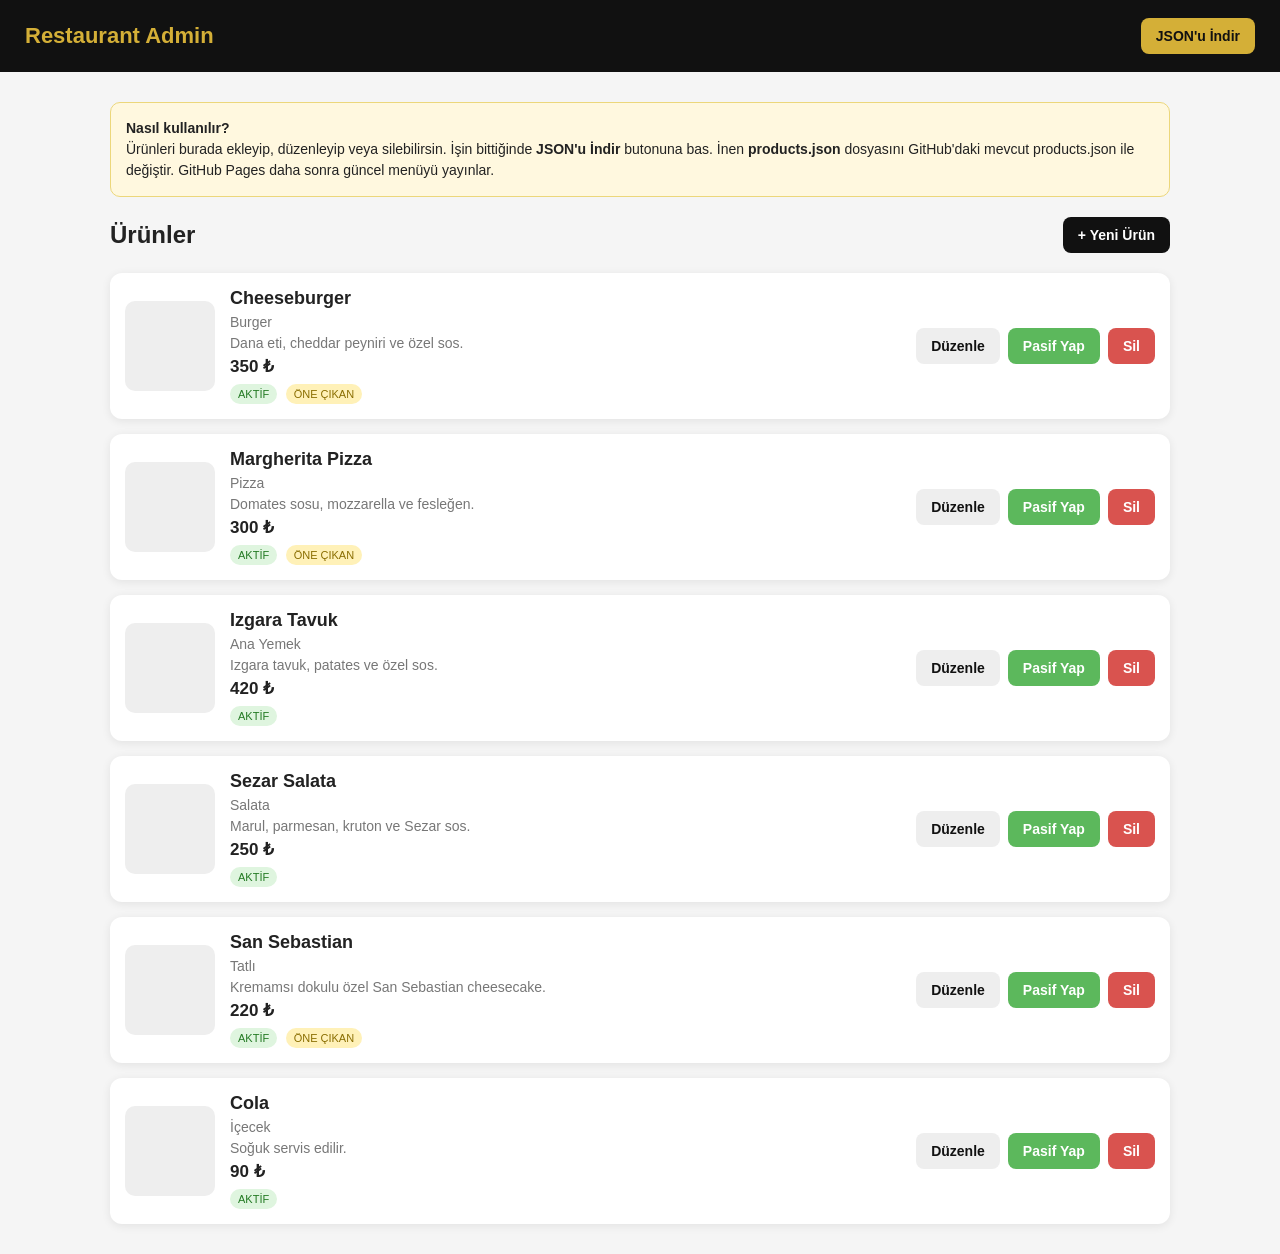
==== admin.html @ 5a1177f4 "Create admin.html" ====
<!DOCTYPE html>
<html lang="tr">
<head>
    <meta charset="UTF-8">
    <meta name="viewport" content="width=device-width, initial-scale=1.0">
    <title>Restaurant Admin</title>

    <style>
        * {
            box-sizing: border-box;
        }

        body {
            margin: 0;
            font-family: Arial, Helvetica, sans-serif;
            background: #f5f5f5;
            color: #222;
        }

        header {
            background: #111;
            color: #d4af37;
            padding: 18px 25px;
            display: flex;
            justify-content: space-between;
            align-items: center;
        }

        header h1 {
            margin: 0;
            font-size: 22px;
        }

        .container {
            max-width: 1100px;
            margin: 30px auto;
            padding: 0 20px;
        }

        .top-bar {
            display: flex;
            justify-content: space-between;
            align-items: center;
            gap: 15px;
            margin-bottom: 20px;
            flex-wrap: wrap;
        }

        .top-bar h2 {
            margin: 0;
        }

        button {
            border: none;
            border-radius: 8px;
            padding: 10px 15px;
            cursor: pointer;
            font-size: 14px;
            font-weight: bold;
        }

        .btn-add {
            background: #111;
            color: #fff;
        }

        .btn-download {
            background: #d4af37;
            color: #111;
        }

        .btn-edit {
            background: #eee;
            color: #111;
        }

        .btn-delete {
            background: #d9534f;
            color: #fff;
        }

        .btn-toggle {
            background: #5cb85c;
            color: #fff;
        }

        .product-list {
            display: grid;
            gap: 15px;
        }

        .product-card {
            background: #fff;
            border-radius: 12px;
            padding: 15px;
            display: grid;
            grid-template-columns: 90px 1fr auto;
            gap: 15px;
            align-items: center;
            box-shadow: 0 2px 10px rgba(0,0,0,.08);
        }

        .product-card img {
            width: 90px;
            height: 90px;
            border-radius: 10px;
            object-fit: cover;
            background: #eee;
        }

        .product-name {
            font-size: 18px;
            font-weight: bold;
            margin-bottom: 5px;
        }

        .product-meta {
            color: #777;
            font-size: 14px;
            margin-bottom: 5px;
        }

        .product-price {
            font-weight: bold;
            font-size: 17px;
        }

        .badges {
            margin-top: 7px;
        }

        .badge {
            display: inline-block;
            padding: 4px 8px;
            border-radius: 20px;
            font-size: 11px;
            margin-right: 4px;
        }

        .badge-active {
            background: #dff5df;
            color: #237a23;
        }

        .badge-passive {
            background: #eee;
            color: #777;
        }

        .badge-featured {
            background: #fff1b8;
            color: #8a6d00;
        }

        .actions {
            display: flex;
            gap: 8px;
            flex-wrap: wrap;
            justify-content: flex-end;
        }

        .empty {
            background: white;
            padding: 30px;
            border-radius: 12px;
            text-align: center;
            color: #777;
        }

        /* Modal */

        .modal {
            display: none;
            position: fixed;
            z-index: 9999;
            left: 0;
            top: 0;
            width: 100%;
            height: 100%;
            background: rgba(0,0,0,.6);
            padding: 20px;
            overflow-y: auto;
        }

        .modal-content {
            background: #fff;
            max-width: 600px;
            margin: 40px auto;
            padding: 25px;
            border-radius: 15px;
        }

        .modal-content h2 {
            margin-top: 0;
        }

        .form-group {
            margin-bottom: 15px;
        }

        label {
            display: block;
            font-weight: bold;
            margin-bottom: 6px;
        }

        input,
        textarea {
            width: 100%;
            padding: 11px;
            border: 1px solid #ccc;
            border-radius: 8px;
            font-size: 15px;
        }

        textarea {
            min-height: 90px;
            resize: vertical;
        }

        .checkbox-row {
            display: flex;
            gap: 20px;
            flex-wrap: wrap;
        }

        .checkbox-row label {
            display: flex;
            align-items: center;
            gap: 7px;
            font-weight: normal;
        }

        .checkbox-row input {
            width: auto;
        }

        .modal-actions {
            display: flex;
            gap: 10px;
            justify-content: flex-end;
            margin-top: 20px;
        }

        .btn-save {
            background: #111;
            color: #fff;
        }

        .btn-cancel {
            background: #ddd;
            color: #111;
        }

        .info-box {
            background: #fff8df;
            border: 1px solid #ecd77b;
            padding: 15px;
            border-radius: 10px;
            margin-bottom: 20px;
            font-size: 14px;
            line-height: 1.5;
        }

        @media (max-width: 700px) {
            .product-card {
                grid-template-columns: 70px 1fr;
            }

            .product-card img {
                width: 70px;
                height: 70px;
            }

            .actions {
                grid-column: 1 / -1;
                justify-content: flex-start;
            }
        }
    </style>
</head>

<body>

<header>
    <h1>Restaurant Admin</h1>
    <button class="btn-download" onclick="downloadJSON()">
        JSON'u İndir
    </button>
</header>

<div class="container">

    <div class="info-box">
        <strong>Nasıl kullanılır?</strong><br>
        Ürünleri burada ekleyip, düzenleyip veya silebilirsin.
        İşin bittiğinde <strong>JSON'u İndir</strong> butonuna bas.
        İnen <strong>products.json</strong> dosyasını GitHub'daki mevcut
        products.json ile değiştir. GitHub Pages daha sonra güncel menüyü yayınlar.
    </div>

    <div class="top-bar">
        <h2>Ürünler</h2>

        <button class="btn-add" onclick="openAddModal()">
            + Yeni Ürün
        </button>
    </div>

    <div id="productList" class="product-list"></div>

</div>

<!-- MODAL -->

<div id="productModal" class="modal">
    <div class="modal-content">

        <h2 id="modalTitle">Yeni Ürün</h2>

        <input type="hidden" id="productId">

        <div class="form-group">
            <label>Ürün Adı</label>
            <input type="text" id="productName" placeholder="Örn. Cheeseburger">
        </div>

        <div class="form-group">
            <label>Kategori</label>
            <input type="text" id="productCategory" placeholder="Örn. Burger">
        </div>

        <div class="form-group">
            <label>Açıklama</label>
            <textarea id="productDescription"
                      placeholder="Ürün açıklaması"></textarea>
        </div>

        <div class="form-group">
            <label>Fiyat (₺)</label>
            <input type="number" id="productPrice" min="0" step="1">
        </div>

        <div class="form-group">
            <label>Görsel URL</label>
            <input type="url" id="productImage"
                   placeholder="https://...">
        </div>

        <div class="form-group">
            <div class="checkbox-row">

                <label>
                    <input type="checkbox" id="productActive">
                    Aktif
                </label>

                <label>
                    <input type="checkbox" id="productFeatured">
                    Öne Çıkan
                </label>

            </div>
        </div>

        <div class="modal-actions">

            <button class="btn-cancel" onclick="closeModal()">
                İptal
            </button>

            <button class="btn-save" onclick="saveProduct()">
                Kaydet
            </button>

        </div>

    </div>
</div>

<script>

    let products = [];

    // JSON yükle
    async function loadProducts() {

        try {

            const response = await fetch(
                "products.json?t=" + Date.now()
            );

            if (!response.ok) {
                throw new Error("products.json yüklenemedi.");
            }

            products = await response.json();

            renderProducts();

        } catch (error) {

            console.error(error);

            document.getElementById("productList").innerHTML = `
                <div class="empty">
                    products.json yüklenemedi.
                </div>
            `;

        }

    }


    // Ürünleri ekrana bas
    function renderProducts() {

        const container = document.getElementById("productList");

        if (products.length === 0) {

            container.innerHTML = `
                <div class="empty">
                    Henüz ürün yok.
                </div>
            `;

            return;
        }

        container.innerHTML = products.map(product => {

            return `
                <div class="product-card">

                    <img
                        src="${escapeHtml(product.image)}"
                        alt="${escapeHtml(product.name)}"
                        onerror="this.src='https://via.placeholder.com/90'"
                    >

                    <div>

                        <div class="product-name">
                            ${escapeHtml(product.name)}
                        </div>

                        <div class="product-meta">
                            ${escapeHtml(product.category)}
                        </div>

                        <div class="product-meta">
                            ${escapeHtml(product.description)}
                        </div>

                        <div class="product-price">
                            ${Number(product.price).toLocaleString("tr-TR")} ₺
                        </div>

                        <div class="badges">

                            ${
                                product.active
                                ? `<span class="badge badge-active">AKTİF</span>`
                                : `<span class="badge badge-passive">PASİF</span>`
                            }

                            ${
                                product.featured
                                ? `<span class="badge badge-featured">ÖNE ÇIKAN</span>`
                                : ""
                            }

                        </div>

                    </div>

                    <div class="actions">

                        <button
                            class="btn-edit"
                            onclick="editProduct(${product.id})">
                            Düzenle
                        </button>

                        <button
                            class="btn-toggle"
                            onclick="toggleActive(${product.id})">
                            ${product.active ? "Pasif Yap" : "Aktif Yap"}
                        </button>

                        <button
                            class="btn-delete"
                            onclick="deleteProduct(${product.id})">
                            Sil
                        </button>

                    </div>

                </div>
            `;

        }).join("");

    }


    // Yeni ürün
    function openAddModal() {

        document.getElementById("modalTitle").textContent =
            "Yeni Ürün";

        document.getElementById("productId").value = "";
        document.getElementById("productName").value = "";
        document.getElementById("productCategory").value = "";
        document.getElementById("productDescription").value = "";
        document.getElementById("productPrice").value = "";
        document.getElementById("productImage").value = "";
        document.getElementById("productActive").checked = true;
        document.getElementById("productFeatured").checked = false;

        document.getElementById("productModal").style.display = "block";

    }


    // Ürün düzenleme
    function editProduct(id) {

        const product = products.find(p => p.id === id);

        if (!product) return;

        document.getElementById("modalTitle").textContent =
            "Ürün Düzenle";

        document.getElementById("productId").value = product.id;
        document.getElementById("productName").value = product.name;
        document.getElementById("productCategory").value = product.category;
        document.getElementById("productDescription").value =
            product.description;
        document.getElementById("productPrice").value = product.price;
        document.getElementById("productImage").value = product.image;
        document.getElementById("productActive").checked =
            product.active;
        document.getElementById("productFeatured").checked =
            product.featured;

        document.getElementById("productModal").style.display = "block";

    }


    // Kaydet
    function saveProduct() {

        const idValue =
            document.getElementById("productId").value;

        const name =
            document.getElementById("productName").value.trim();

        const category =
            document.getElementById("productCategory").value.trim();

        const description =
            document.getElementById("productDescription").value.trim();

        const price =
            Number(document.getElementById("productPrice").value);

        const image =
            document.getElementById("productImage").value.trim();

        const active =
            document.getElementById("productActive").checked;

        const featured =
            document.getElementById("productFeatured").checked;


        if (!name) {
            alert("Ürün adı gir.");
            return;
        }

        if (!category) {
            alert("Kategori gir.");
            return;
        }

        if (isNaN(price) || price < 0) {
            alert("Geçerli bir fiyat gir.");
            return;
        }


        if (idValue) {

            // Mevcut ürün
            const id = Number(idValue);

            const product = products.find(p => p.id === id);

            if (product) {

                product.name = name;
                product.category = category;
                product.description = description;
                product.price = price;
                product.image = image;
                product.active = active;
                product.featured = featured;

            }

        } else {

            // Yeni ID
            const newId =
                products.length > 0
                    ? Math.max(...products.map(p => Number(p.id))) + 1
                    : 1;

            products.push({

                id: newId,
                name: name,
                category: category,
                description: description,
                price: price,
                image: image,
                active: active,
                featured: featured

            });

        }


        closeModal();
        renderProducts();

    }


    // Aktif / pasif
    function toggleActive(id) {

        const product = products.find(p => p.id === id);

        if (!product) return;

        product.active = !product.active;

        renderProducts();

    }


    // Sil
    function deleteProduct(id) {

        const product = products.find(p => p.id === id);

        if (!product) return;

        const confirmed = confirm(
            `"${product.name}" ürününü silmek istediğine emin misin?`
        );

        if (!confirmed) return;

        products = products.filter(p => p.id !== id);

        renderProducts();

    }


    // Modal kapat
    function closeModal() {

        document.getElementById("productModal").style.display =
            "none";

    }


    // JSON indir
    function downloadJSON() {

        const json = JSON.stringify(products, null, 4);

        const blob = new Blob(
            [json],
            { type: "application/json" }
        );

        const url = URL.createObjectURL(blob);

        const a = document.createElement("a");

        a.href = url;
        a.download = "products.json";

        document.body.appendChild(a);

        a.click();

        document.body.removeChild(a);

        URL.revokeObjectURL(url);

    }


    // HTML güvenliği
    function escapeHtml(value) {

        return String(value ?? "")
            .replaceAll("&", "&amp;")
            .replaceAll("<", "&lt;")
            .replaceAll(">", "&gt;")
            .replaceAll('"', "&quot;")
            .replaceAll("'", "&#039;");

    }


    // Modal dışına tıklayınca kapat
    window.onclick = function(event) {

        const modal =
            document.getElementById("productModal");

        if (event.target === modal) {
            closeModal();
        }

    };


    loadProducts();

</script>

</body>
</html>
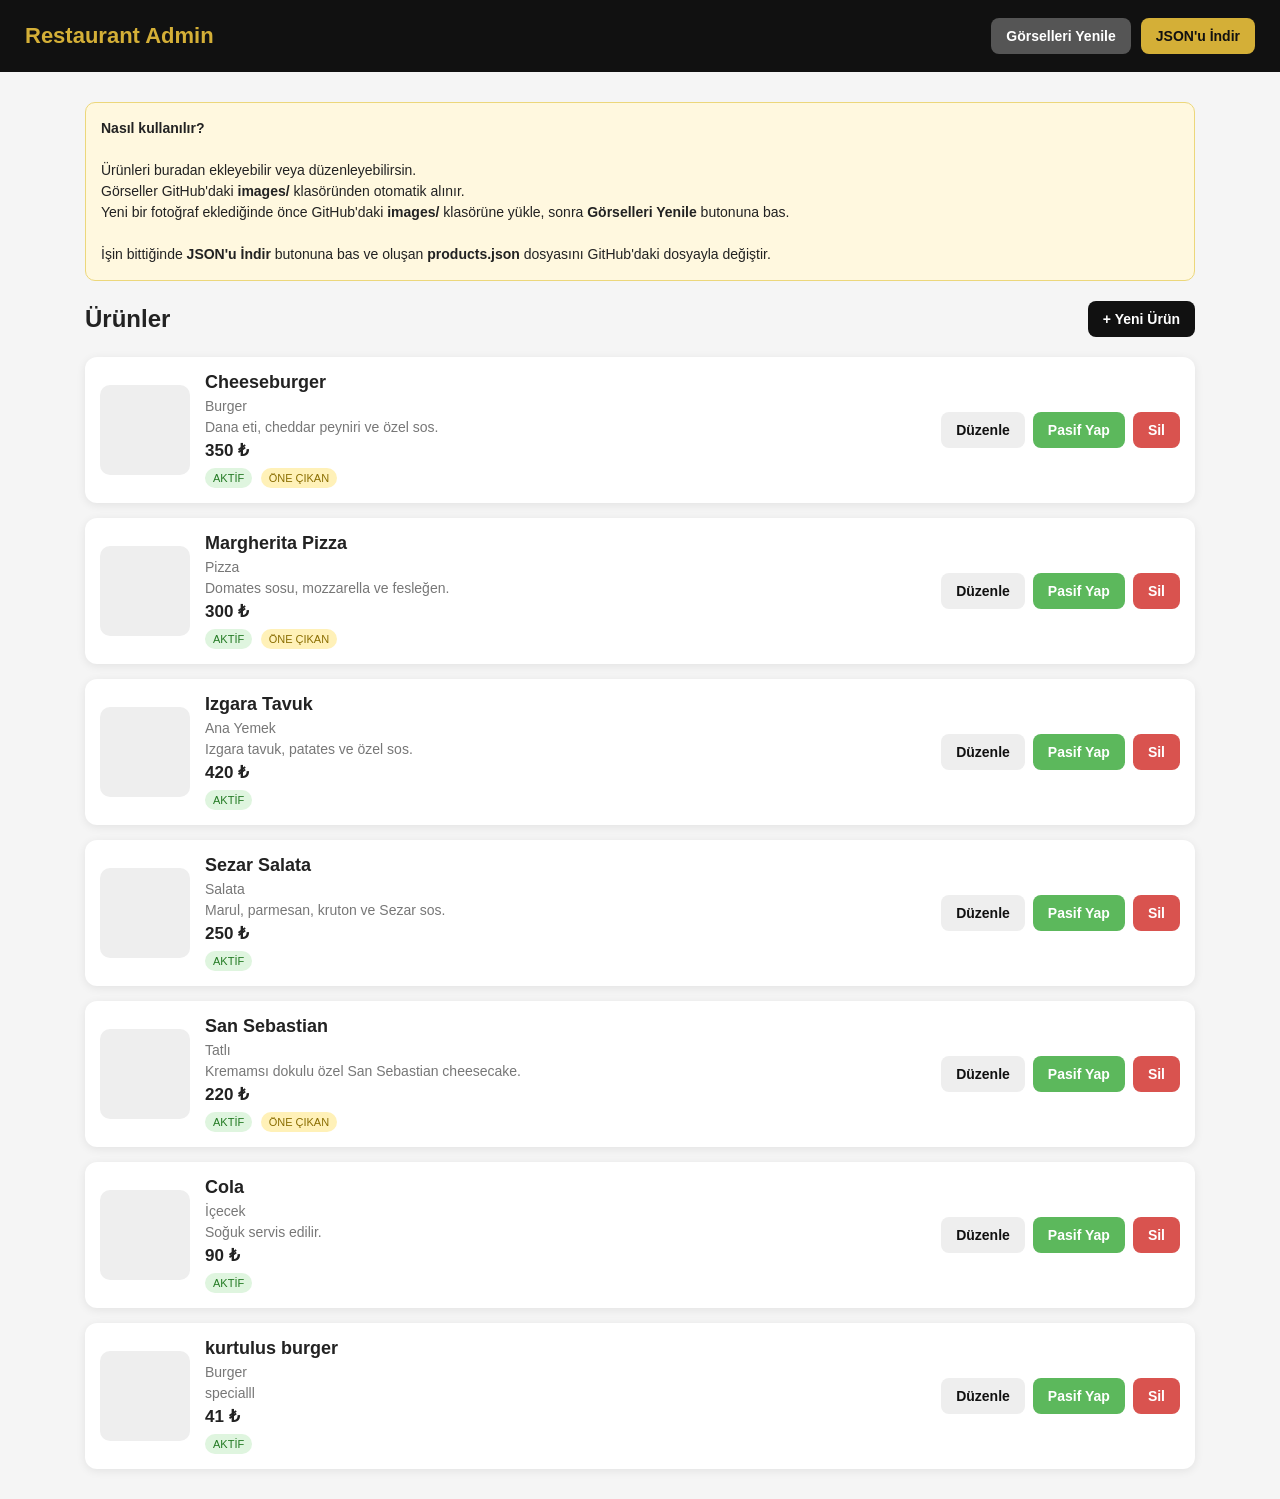
==== commit 8056fd6e: "Update admin.html" ====
--- a/admin.html
+++ b/admin.html
@@ -3,9 +3,11 @@
 <head>
     <meta charset="UTF-8">
     <meta name="viewport" content="width=device-width, initial-scale=1.0">
+
     <title>Restaurant Admin</title>
 
     <style>
+
         * {
             box-sizing: border-box;
         }
@@ -20,10 +22,14 @@
         header {
             background: #111;
             color: #d4af37;
+
             padding: 18px 25px;
+
             display: flex;
             justify-content: space-between;
             align-items: center;
+
+            gap: 15px;
         }
 
         header h1 {
@@ -32,7 +38,7 @@
         }
 
         .container {
-            max-width: 1100px;
+            max-width: 1150px;
             margin: 30px auto;
             padding: 0 20px;
         }
@@ -41,8 +47,11 @@
             display: flex;
             justify-content: space-between;
             align-items: center;
+
             gap: 15px;
+
             margin-bottom: 20px;
+
             flex-wrap: wrap;
         }
 
@@ -53,15 +62,22 @@
         button {
             border: none;
             border-radius: 8px;
+
             padding: 10px 15px;
+
             cursor: pointer;
+
             font-size: 14px;
             font-weight: bold;
         }
 
+        button:hover {
+            opacity: .9;
+        }
+
         .btn-add {
             background: #111;
-            color: #fff;
+            color: white;
         }
 
         .btn-download {
@@ -76,12 +92,17 @@
 
         .btn-delete {
             background: #d9534f;
-            color: #fff;
+            color: white;
         }
 
         .btn-toggle {
             background: #5cb85c;
-            color: #fff;
+            color: white;
+        }
+
+        .btn-refresh {
+            background: #555;
+            color: white;
         }
 
         .product-list {
@@ -90,39 +111,54 @@
         }
 
         .product-card {
-            background: #fff;
+            background: white;
+
             border-radius: 12px;
+
             padding: 15px;
+
             display: grid;
+
             grid-template-columns: 90px 1fr auto;
+
             gap: 15px;
+
             align-items: center;
+
             box-shadow: 0 2px 10px rgba(0,0,0,.08);
         }
 
         .product-card img {
             width: 90px;
             height: 90px;
+
             border-radius: 10px;
+
             object-fit: cover;
+
             background: #eee;
         }
 
         .product-name {
             font-size: 18px;
+
             font-weight: bold;
+
             margin-bottom: 5px;
         }
 
         .product-meta {
             color: #777;
+
             font-size: 14px;
+
             margin-bottom: 5px;
         }
 
         .product-price {
+            font-size: 17px;
+
             font-weight: bold;
-            font-size: 17px;
         }
 
         .badges {
@@ -131,9 +167,13 @@
 
         .badge {
             display: inline-block;
+
             padding: 4px 8px;
+
             border-radius: 20px;
+
             font-size: 11px;
+
             margin-right: 4px;
         }
 
@@ -154,39 +194,73 @@
 
         .actions {
             display: flex;
+
             gap: 8px;
+
             flex-wrap: wrap;
+
             justify-content: flex-end;
         }
 
         .empty {
             background: white;
+
             padding: 30px;
+
             border-radius: 12px;
+
             text-align: center;
+
             color: #777;
         }
 
-        /* Modal */
+        .info-box {
+            background: #fff8df;
+
+            border: 1px solid #ecd77b;
+
+            padding: 15px;
+
+            border-radius: 10px;
+
+            margin-bottom: 20px;
+
+            font-size: 14px;
+
+            line-height: 1.5;
+        }
+
+        /* MODAL */
 
         .modal {
             display: none;
+
             position: fixed;
+
             z-index: 9999;
+
             left: 0;
             top: 0;
+
             width: 100%;
             height: 100%;
+
             background: rgba(0,0,0,.6);
+
             padding: 20px;
+
             overflow-y: auto;
         }
 
         .modal-content {
-            background: #fff;
-            max-width: 600px;
+            background: white;
+
+            max-width: 700px;
+
             margin: 40px auto;
+
             padding: 25px;
+
             border-radius: 15px;
         }
 
@@ -200,34 +274,46 @@
 
         label {
             display: block;
+
             font-weight: bold;
+
             margin-bottom: 6px;
         }
 
         input,
         textarea {
             width: 100%;
+
             padding: 11px;
+
             border: 1px solid #ccc;
+
             border-radius: 8px;
+
             font-size: 15px;
         }
 
         textarea {
             min-height: 90px;
+
             resize: vertical;
         }
 
         .checkbox-row {
             display: flex;
+
             gap: 20px;
+
             flex-wrap: wrap;
         }
 
         .checkbox-row label {
             display: flex;
+
             align-items: center;
+
             gap: 7px;
+
             font-weight: normal;
         }
 
@@ -237,14 +323,17 @@
 
         .modal-actions {
             display: flex;
+
             gap: 10px;
+
             justify-content: flex-end;
+
             margin-top: 20px;
         }
 
         .btn-save {
             background: #111;
-            color: #fff;
+            color: white;
         }
 
         .btn-cancel {
@@ -252,17 +341,138 @@
             color: #111;
         }
 
-        .info-box {
-            background: #fff8df;
-            border: 1px solid #ecd77b;
-            padding: 15px;
+        /* IMAGE SELECTOR */
+
+        .image-section {
+            margin-top: 10px;
+        }
+
+        .image-current {
+            margin-bottom: 15px;
+
+            padding: 12px;
+
             border-radius: 10px;
-            margin-bottom: 20px;
-            font-size: 14px;
-            line-height: 1.5;
+
+            background: #f5f5f5;
+
+            border: 1px solid #ddd;
+        }
+
+        .current-image-preview {
+            width: 130px;
+            height: 130px;
+
+            object-fit: cover;
+
+            border-radius: 10px;
+
+            display: block;
+
+            margin-top: 10px;
+
+            background: #ddd;
+        }
+
+        .image-gallery {
+            display: grid;
+
+            grid-template-columns: repeat(4, 1fr);
+
+            gap: 12px;
+
+            margin-top: 12px;
+        }
+
+        .image-item {
+            border: 2px solid transparent;
+
+            border-radius: 10px;
+
+            padding: 5px;
+
+            cursor: pointer;
+
+            background: #f5f5f5;
+
+            transition: .15s;
+        }
+
+        .image-item:hover {
+            border-color: #aaa;
+        }
+
+        .image-item.selected {
+            border-color: #d4af37;
+
+            background: #fff9dc;
+        }
+
+        .image-item img {
+            width: 100%;
+            aspect-ratio: 1 / 1;
+
+            object-fit: cover;
+
+            border-radius: 7px;
+
+            display: block;
+        }
+
+        .image-name {
+            font-size: 11px;
+
+            margin-top: 5px;
+
+            text-align: center;
+
+            white-space: nowrap;
+
+            overflow: hidden;
+
+            text-overflow: ellipsis;
+        }
+
+        .image-status {
+            margin-top: 10px;
+
+            color: #666;
+
+            font-size: 13px;
+        }
+
+        .no-images {
+            padding: 20px;
+
+            background: #f5f5f5;
+
+            border-radius: 10px;
+
+            text-align: center;
+
+            color: #777;
+        }
+
+        .selected-image-path {
+            background: #f7f7f7;
+
+            border: 1px solid #ddd;
+
+            padding: 10px;
+
+            border-radius: 8px;
+
+            margin-top: 10px;
+
+            font-family: monospace;
+
+            font-size: 13px;
+
+            word-break: break-all;
         }
 
         @media (max-width: 700px) {
+
             .product-card {
                 grid-template-columns: 70px 1fr;
             }
@@ -274,139 +484,377 @@
 
             .actions {
                 grid-column: 1 / -1;
+
                 justify-content: flex-start;
             }
-        }
+
+            .image-gallery {
+                grid-template-columns: repeat(3, 1fr);
+            }
+
+        }
+
+        @media (max-width: 450px) {
+
+            .image-gallery {
+                grid-template-columns: repeat(2, 1fr);
+            }
+
+        }
+
     </style>
+
 </head>
 
 <body>
 
+
 <header>
+
     <h1>Restaurant Admin</h1>
-    <button class="btn-download" onclick="downloadJSON()">
-        JSON'u İndir
-    </button>
+
+    <div style="display:flex; gap:10px;">
+
+        <button
+            class="btn-refresh"
+            onclick="loadImages(true)">
+            Görselleri Yenile
+        </button>
+
+        <button
+            class="btn-download"
+            onclick="downloadJSON()">
+            JSON'u İndir
+        </button>
+
+    </div>
+
 </header>
 
+
 <div class="container">
 
+
     <div class="info-box">
-        <strong>Nasıl kullanılır?</strong><br>
-        Ürünleri burada ekleyip, düzenleyip veya silebilirsin.
-        İşin bittiğinde <strong>JSON'u İndir</strong> butonuna bas.
-        İnen <strong>products.json</strong> dosyasını GitHub'daki mevcut
-        products.json ile değiştir. GitHub Pages daha sonra güncel menüyü yayınlar.
+
+        <strong>Nasıl kullanılır?</strong>
+
+        <br><br>
+
+        Ürünleri buradan ekleyebilir veya düzenleyebilirsin.
+
+        <br>
+
+        Görseller GitHub'daki
+        <strong>images/</strong>
+        klasöründen otomatik alınır.
+
+        <br>
+
+        Yeni bir fotoğraf eklediğinde önce GitHub'daki
+        <strong>images/</strong>
+        klasörüne yükle,
+        sonra <strong>Görselleri Yenile</strong> butonuna bas.
+
+        <br><br>
+
+        İşin bittiğinde
+        <strong>JSON'u İndir</strong>
+        butonuna bas ve oluşan
+        <strong>products.json</strong>
+        dosyasını GitHub'daki dosyayla değiştir.
+
     </div>
 
+
     <div class="top-bar">
+
         <h2>Ürünler</h2>
 
-        <button class="btn-add" onclick="openAddModal()">
+        <button
+            class="btn-add"
+            onclick="openAddModal()">
             + Yeni Ürün
         </button>
+
     </div>
 
-    <div id="productList" class="product-list"></div>
+
+    <div
+        id="productList"
+        class="product-list">
+    </div>
+
 
 </div>
 
-<!-- MODAL -->
-
-<div id="productModal" class="modal">
+
+<!-- PRODUCT MODAL -->
+
+<div
+    id="productModal"
+    class="modal">
+
+
     <div class="modal-content">
 
-        <h2 id="modalTitle">Yeni Ürün</h2>
-
-        <input type="hidden" id="productId">
+
+        <h2 id="modalTitle">
+            Yeni Ürün
+        </h2>
+
+
+        <input
+            type="hidden"
+            id="productId">
+
 
         <div class="form-group">
-            <label>Ürün Adı</label>
-            <input type="text" id="productName" placeholder="Örn. Cheeseburger">
+
+            <label>
+                Ürün Adı
+            </label>
+
+            <input
+                type="text"
+                id="productName"
+                placeholder="Örn. Cheeseburger">
+
         </div>
 
+
         <div class="form-group">
-            <label>Kategori</label>
-            <input type="text" id="productCategory" placeholder="Örn. Burger">
+
+            <label>
+                Kategori
+            </label>
+
+            <input
+                type="text"
+                id="productCategory"
+                placeholder="Örn. Burger">
+
         </div>
 
+
         <div class="form-group">
-            <label>Açıklama</label>
-            <textarea id="productDescription"
-                      placeholder="Ürün açıklaması"></textarea>
+
+            <label>
+                Açıklama
+            </label>
+
+            <textarea
+                id="productDescription"
+                placeholder="Ürün açıklaması">
+            </textarea>
+
         </div>
 
+
         <div class="form-group">
-            <label>Fiyat (₺)</label>
-            <input type="number" id="productPrice" min="0" step="1">
+
+            <label>
+                Fiyat (₺)
+            </label>
+
+            <input
+                type="number"
+                id="productPrice"
+                min="0"
+                step="1">
+
         </div>
 
+
+        <!-- IMAGE SELECTOR -->
+
         <div class="form-group">
-            <label>Görsel URL</label>
-            <input type="url" id="productImage"
-                   placeholder="https://...">
+
+            <label>
+                Ürün Görseli
+            </label>
+
+
+            <div class="image-section">
+
+
+                <div class="image-current">
+
+                    <strong>
+                        Seçili Görsel
+                    </strong>
+
+
+                    <img
+                        id="currentImagePreview"
+                        class="current-image-preview"
+                        src=""
+                        alt="Seçili görsel"
+                        onerror="this.style.display='none'">
+
+
+                    <div
+                        id="selectedImagePath"
+                        class="selected-image-path">
+                        Henüz görsel seçilmedi.
+                    </div>
+
+                </div>
+
+
+                <div
+                    id="imageStatus"
+                    class="image-status">
+
+                    Görseller yükleniyor...
+
+                </div>
+
+
+                <div
+                    id="imageGallery"
+                    class="image-gallery">
+                </div>
+
+
+            </div>
+
         </div>
 
+
         <div class="form-group">
+
             <div class="checkbox-row">
 
+
                 <label>
-                    <input type="checkbox" id="productActive">
+
+                    <input
+                        type="checkbox"
+                        id="productActive"
+                        checked>
+
                     Aktif
+
                 </label>
 
+
                 <label>
-                    <input type="checkbox" id="productFeatured">
+
+                    <input
+                        type="checkbox"
+                        id="productFeatured">
+
                     Öne Çıkan
+
                 </label>
 
+
             </div>
+
         </div>
 
+
         <div class="modal-actions">
 
-            <button class="btn-cancel" onclick="closeModal()">
+
+            <button
+                class="btn-cancel"
+                onclick="closeModal()">
+
                 İptal
+
             </button>
 
-            <button class="btn-save" onclick="saveProduct()">
+
+            <button
+                class="btn-save"
+                onclick="saveProduct()">
+
                 Kaydet
+
             </button>
 
+
         </div>
 
+
     </div>
+
 </div>
 
+
 <script>
 
+
+    /* =========================================================
+       GLOBAL
+    ========================================================= */
+
     let products = [];
 
-    // JSON yükle
+    let images = [];
+
+    let selectedImage = "";
+
+
+    /* =========================================================
+       GITHUB AYARLARI
+    ========================================================= */
+
+    const GITHUB_API_IMAGES =
+        "https://api.github.com/repos/sadfutboleditk-jpg/restaurant-menu/contents/images";
+
+
+    const GITHUB_RAW_IMAGES =
+        "https://raw.githubusercontent.com/sadfutboleditk-jpg/restaurant-menu/main/images/";
+
+
+    /* =========================================================
+       PRODUCTS
+    ========================================================= */
+
     async function loadProducts() {
 
         try {
 
-            const response = await fetch(
-                "products.json?t=" + Date.now()
-            );
+            const response =
+                await fetch(
+                    "products.json?t=" + Date.now()
+                );
+
 
             if (!response.ok) {
-                throw new Error("products.json yüklenemedi.");
+
+                throw new Error(
+                    "products.json yüklenemedi."
+                );
+
             }
 
-            products = await response.json();
+
+            products =
+                await response.json();
+
 
             renderProducts();
 
+
         } catch (error) {
 
             console.error(error);
 
-            document.getElementById("productList").innerHTML = `
+
+            document.getElementById(
+                "productList"
+            ).innerHTML = `
+
                 <div class="empty">
+
                     products.json yüklenemedi.
+
                 </div>
+
             `;
 
         }
@@ -414,227 +862,808 @@
     }
 
 
-    // Ürünleri ekrana bas
+    /* =========================================================
+       GITHUB IMAGES
+    ========================================================= */
+
+    async function loadImages(showMessage = false) {
+
+        const status =
+            document.getElementById(
+                "imageStatus"
+            );
+
+
+        status.textContent =
+            "GitHub images/ klasörü okunuyor...";
+
+
+        try {
+
+            const response =
+                await fetch(
+                    GITHUB_API_IMAGES +
+                    "?t=" +
+                    Date.now()
+                );
+
+
+            if (!response.ok) {
+
+                if (response.status === 404) {
+
+                    images = [];
+
+                    renderImageGallery();
+
+                    status.innerHTML =
+                        "GitHub'da henüz <strong>images/</strong> klasörü yok. Önce bir görsel yükle.";
+
+                    return;
+
+                }
+
+
+                throw new Error(
+                    "GitHub görselleri okunamadı."
+                );
+
+            }
+
+
+            const data =
+                await response.json();
+
+
+            images = data
+
+                .filter(
+                    item =>
+                        item.type === "file"
+                )
+
+                .filter(
+                    item => {
+
+                        const name =
+                            item.name.toLowerCase();
+
+                        return (
+                            name.endsWith(".jpg") ||
+                            name.endsWith(".jpeg") ||
+                            name.endsWith(".png") ||
+                            name.endsWith(".webp") ||
+                            name.endsWith(".gif")
+                        );
+
+                    }
+                )
+
+                .sort(
+                    (a, b) =>
+                        a.name.localeCompare(
+                            b.name,
+                            "tr"
+                        )
+                );
+
+
+            renderImageGallery();
+
+
+            status.textContent =
+                images.length +
+                " görsel bulundu.";
+
+
+            if (showMessage) {
+
+                alert(
+                    images.length +
+                    " görsel bulundu."
+                );
+
+            }
+
+
+        } catch (error) {
+
+            console.error(error);
+
+
+            images = [];
+
+            renderImageGallery();
+
+
+            status.innerHTML = `
+                Görseller yüklenemedi.
+                <br>
+                GitHub'daki
+                <strong>images/</strong>
+                klasörünü kontrol et.
+            `;
+
+        }
+
+    }
+
+
+    /* =========================================================
+       IMAGE GALLERY
+    ========================================================= */
+
+    function renderImageGallery() {
+
+        const gallery =
+            document.getElementById(
+                "imageGallery"
+            );
+
+
+        if (images.length === 0) {
+
+            gallery.innerHTML = `
+
+                <div
+                    class="no-images"
+                    style="grid-column:1/-1">
+
+                    Henüz görsel bulunamadı.
+
+                </div>
+
+            `;
+
+            return;
+
+        }
+
+
+        gallery.innerHTML =
+            images.map(
+                image => {
+
+                    const imagePath =
+                        "images/" +
+                        image.name;
+
+
+                    const rawUrl =
+                        GITHUB_RAW_IMAGES +
+                        encodeURIComponent(
+                            image.name
+                        );
+
+
+                    const selected =
+                        selectedImage ===
+                        imagePath
+                            ? "selected"
+                            : "";
+
+
+                    return `
+
+                        <div
+                            class="image-item ${selected}"
+                            onclick="selectImage(
+                                '${escapeJs(imagePath)}',
+                                '${escapeJs(rawUrl)}'
+                            )">
+
+                            <img
+                                src="${escapeHtml(rawUrl)}"
+                                alt="${escapeHtml(image.name)}"
+                                loading="lazy"
+                                onerror="this.style.opacity='.3'">
+
+                            <div class="image-name">
+
+                                ${escapeHtml(image.name)}
+
+                            </div>
+
+                        </div>
+
+                    `;
+
+                }
+            ).join("");
+
+    }
+
+
+    /* =========================================================
+       SELECT IMAGE
+    ========================================================= */
+
+    function selectImage(
+        imagePath,
+        imageUrl
+    ) {
+
+        selectedImage =
+            imagePath;
+
+
+        const preview =
+            document.getElementById(
+                "currentImagePreview"
+            );
+
+
+        preview.src =
+            imageUrl;
+
+
+        preview.style.display =
+            "block";
+
+
+        document.getElementById(
+            "selectedImagePath"
+        ).textContent =
+            imagePath;
+
+
+        renderImageGallery();
+
+    }
+
+
+    /* =========================================================
+       RENDER PRODUCTS
+    ========================================================= */
+
     function renderProducts() {
 
-        const container = document.getElementById("productList");
+        const container =
+            document.getElementById(
+                "productList"
+            );
+
 
         if (products.length === 0) {
 
             container.innerHTML = `
+
                 <div class="empty">
+
                     Henüz ürün yok.
+
                 </div>
+
             `;
 
             return;
-        }
-
-        container.innerHTML = products.map(product => {
-
-            return `
-                <div class="product-card">
-
-                    <img
-                        src="${escapeHtml(product.image)}"
-                        alt="${escapeHtml(product.name)}"
-                        onerror="this.src='https://via.placeholder.com/90'"
-                    >
-
-                    <div>
-
-                        <div class="product-name">
-                            ${escapeHtml(product.name)}
+
+        }
+
+
+        container.innerHTML =
+            products.map(
+                product => {
+
+                    return `
+
+                        <div class="product-card">
+
+                            <img
+                                src="${escapeHtml(product.image || "")}"
+                                alt="${escapeHtml(product.name)}"
+                                onerror="this.src='https://via.placeholder.com/90'">
+
+                            <div>
+
+                                <div class="product-name">
+
+                                    ${escapeHtml(product.name)}
+
+                                </div>
+
+
+                                <div class="product-meta">
+
+                                    ${escapeHtml(product.category)}
+
+                                </div>
+
+
+                                <div class="product-meta">
+
+                                    ${escapeHtml(product.description)}
+
+                                </div>
+
+
+                                <div class="product-price">
+
+                                    ${Number(
+                                        product.price
+                                    ).toLocaleString(
+                                        "tr-TR"
+                                    )} ₺
+
+                                </div>
+
+
+                                <div class="badges">
+
+
+                                    ${
+                                        product.active
+
+                                        ? `
+                                            <span
+                                                class="badge badge-active">
+
+                                                AKTİF
+
+                                            </span>
+                                        `
+
+                                        : `
+                                            <span
+                                                class="badge badge-passive">
+
+                                                PASİF
+
+                                            </span>
+                                        `
+                                    }
+
+
+                                    ${
+                                        product.featured
+
+                                        ? `
+                                            <span
+                                                class="badge badge-featured">
+
+                                                ÖNE ÇIKAN
+
+                                            </span>
+                                        `
+
+                                        : ""
+
+                                    }
+
+
+                                </div>
+
+
+                            </div>
+
+
+                            <div class="actions">
+
+
+                                <button
+                                    class="btn-edit"
+                                    onclick="editProduct(${product.id})">
+
+                                    Düzenle
+
+                                </button>
+
+
+                                <button
+                                    class="btn-toggle"
+                                    onclick="toggleActive(${product.id})">
+
+                                    ${
+                                        product.active
+                                            ? "Pasif Yap"
+                                            : "Aktif Yap"
+                                    }
+
+                                </button>
+
+
+                                <button
+                                    class="btn-delete"
+                                    onclick="deleteProduct(${product.id})">
+
+                                    Sil
+
+                                </button>
+
+
+                            </div>
+
+
                         </div>
 
-                        <div class="product-meta">
-                            ${escapeHtml(product.category)}
-                        </div>
-
-                        <div class="product-meta">
-                            ${escapeHtml(product.description)}
-                        </div>
-
-                        <div class="product-price">
-                            ${Number(product.price).toLocaleString("tr-TR")} ₺
-                        </div>
-
-                        <div class="badges">
-
-                            ${
-                                product.active
-                                ? `<span class="badge badge-active">AKTİF</span>`
-                                : `<span class="badge badge-passive">PASİF</span>`
-                            }
-
-                            ${
-                                product.featured
-                                ? `<span class="badge badge-featured">ÖNE ÇIKAN</span>`
-                                : ""
-                            }
-
-                        </div>
-
-                    </div>
-
-                    <div class="actions">
-
-                        <button
-                            class="btn-edit"
-                            onclick="editProduct(${product.id})">
-                            Düzenle
-                        </button>
-
-                        <button
-                            class="btn-toggle"
-                            onclick="toggleActive(${product.id})">
-                            ${product.active ? "Pasif Yap" : "Aktif Yap"}
-                        </button>
-
-                        <button
-                            class="btn-delete"
-                            onclick="deleteProduct(${product.id})">
-                            Sil
-                        </button>
-
-                    </div>
-
-                </div>
-            `;
-
-        }).join("");
+                    `;
+
+                }
+            ).join("");
 
     }
 
 
-    // Yeni ürün
+    /* =========================================================
+       ADD PRODUCT
+    ========================================================= */
+
     function openAddModal() {
 
-        document.getElementById("modalTitle").textContent =
+        document.getElementById(
+            "modalTitle"
+        ).textContent =
             "Yeni Ürün";
 
-        document.getElementById("productId").value = "";
-        document.getElementById("productName").value = "";
-        document.getElementById("productCategory").value = "";
-        document.getElementById("productDescription").value = "";
-        document.getElementById("productPrice").value = "";
-        document.getElementById("productImage").value = "";
-        document.getElementById("productActive").checked = true;
-        document.getElementById("productFeatured").checked = false;
-
-        document.getElementById("productModal").style.display = "block";
+
+        document.getElementById(
+            "productId"
+        ).value = "";
+
+
+        document.getElementById(
+            "productName"
+        ).value = "";
+
+
+        document.getElementById(
+            "productCategory"
+        ).value = "";
+
+
+        document.getElementById(
+            "productDescription"
+        ).value = "";
+
+
+        document.getElementById(
+            "productPrice"
+        ).value = "";
+
+
+        document.getElementById(
+            "productActive"
+        ).checked = true;
+
+
+        document.getElementById(
+            "productFeatured"
+        ).checked = false;
+
+
+        selectedImage = "";
+
+
+        document.getElementById(
+            "currentImagePreview"
+        ).style.display =
+            "none";
+
+
+        document.getElementById(
+            "selectedImagePath"
+        ).textContent =
+            "Henüz görsel seçilmedi.";
+
+
+        renderImageGallery();
+
+
+        document.getElementById(
+            "productModal"
+        ).style.display =
+            "block";
 
     }
 
 
-    // Ürün düzenleme
+    /* =========================================================
+       EDIT PRODUCT
+    ========================================================= */
+
     function editProduct(id) {
 
-        const product = products.find(p => p.id === id);
+        const product =
+            products.find(
+                p => p.id === id
+            );
+
 
         if (!product) return;
 
-        document.getElementById("modalTitle").textContent =
+
+        document.getElementById(
+            "modalTitle"
+        ).textContent =
             "Ürün Düzenle";
 
-        document.getElementById("productId").value = product.id;
-        document.getElementById("productName").value = product.name;
-        document.getElementById("productCategory").value = product.category;
-        document.getElementById("productDescription").value =
+
+        document.getElementById(
+            "productId"
+        ).value =
+            product.id;
+
+
+        document.getElementById(
+            "productName"
+        ).value =
+            product.name;
+
+
+        document.getElementById(
+            "productCategory"
+        ).value =
+            product.category;
+
+
+        document.getElementById(
+            "productDescription"
+        ).value =
             product.description;
-        document.getElementById("productPrice").value = product.price;
-        document.getElementById("productImage").value = product.image;
-        document.getElementById("productActive").checked =
+
+
+        document.getElementById(
+            "productPrice"
+        ).value =
+            product.price;
+
+
+        document.getElementById(
+            "productActive"
+        ).checked =
             product.active;
-        document.getElementById("productFeatured").checked =
+
+
+        document.getElementById(
+            "productFeatured"
+        ).checked =
             product.featured;
 
-        document.getElementById("productModal").style.display = "block";
+
+        selectedImage =
+            product.image || "";
+
+
+        updateCurrentImage();
+
+
+        renderImageGallery();
+
+
+        document.getElementById(
+            "productModal"
+        ).style.display =
+            "block";
 
     }
 
 
-    // Kaydet
+    /* =========================================================
+       CURRENT IMAGE
+    ========================================================= */
+
+    function updateCurrentImage() {
+
+        const preview =
+            document.getElementById(
+                "currentImagePreview"
+            );
+
+
+        const path =
+            document.getElementById(
+                "selectedImagePath"
+            );
+
+
+        if (!selectedImage) {
+
+            preview.style.display =
+                "none";
+
+
+            path.textContent =
+                "Henüz görsel seçilmedi.";
+
+
+            return;
+
+        }
+
+
+        preview.src =
+            selectedImage.startsWith(
+                "http"
+            )
+                ? selectedImage
+                : selectedImage;
+
+
+        preview.style.display =
+            "block";
+
+
+        path.textContent =
+            selectedImage;
+
+    }
+
+
+    /* =========================================================
+       SAVE PRODUCT
+    ========================================================= */
+
     function saveProduct() {
 
         const idValue =
-            document.getElementById("productId").value;
+            document.getElementById(
+                "productId"
+            ).value;
+
 
         const name =
-            document.getElementById("productName").value.trim();
+            document.getElementById(
+                "productName"
+            ).value.trim();
+
 
         const category =
-            document.getElementById("productCategory").value.trim();
+            document.getElementById(
+                "productCategory"
+            ).value.trim();
+
 
         const description =
-            document.getElementById("productDescription").value.trim();
+            document.getElementById(
+                "productDescription"
+            ).value.trim();
+
 
         const price =
-            Number(document.getElementById("productPrice").value);
-
-        const image =
-            document.getElementById("productImage").value.trim();
+            Number(
+                document.getElementById(
+                    "productPrice"
+                ).value
+            );
+
 
         const active =
-            document.getElementById("productActive").checked;
+            document.getElementById(
+                "productActive"
+            ).checked;
+
 
         const featured =
-            document.getElementById("productFeatured").checked;
+            document.getElementById(
+                "productFeatured"
+            ).checked;
 
 
         if (!name) {
-            alert("Ürün adı gir.");
+
+            alert(
+                "Ürün adı gir."
+            );
+
             return;
-        }
+
+        }
+
 
         if (!category) {
-            alert("Kategori gir.");
+
+            alert(
+                "Kategori gir."
+            );
+
             return;
-        }
-
-        if (isNaN(price) || price < 0) {
-            alert("Geçerli bir fiyat gir.");
+
+        }
+
+
+        if (
+            isNaN(price) ||
+            price < 0
+        ) {
+
+            alert(
+                "Geçerli bir fiyat gir."
+            );
+
             return;
+
+        }
+
+
+        if (!selectedImage) {
+
+            const continueWithoutImage =
+                confirm(
+                    "Bu ürün için görsel seçmedin. Yine de kaydetmek istiyor musun?"
+                );
+
+
+            if (!continueWithoutImage) {
+
+                return;
+
+            }
+
         }
 
 
         if (idValue) {
 
-            // Mevcut ürün
-            const id = Number(idValue);
-
-            const product = products.find(p => p.id === id);
+            const id =
+                Number(idValue);
+
+
+            const product =
+                products.find(
+                    p => p.id === id
+                );
+
 
             if (product) {
 
-                product.name = name;
-                product.category = category;
-                product.description = description;
-                product.price = price;
-                product.image = image;
-                product.active = active;
-                product.featured = featured;
+                product.name =
+                    name;
+
+                product.category =
+                    category;
+
+                product.description =
+                    description;
+
+                product.price =
+                    price;
+
+                product.image =
+                    selectedImage;
+
+                product.active =
+                    active;
+
+                product.featured =
+                    featured;
 
             }
 
         } else {
 
-            // Yeni ID
+
             const newId =
                 products.length > 0
-                    ? Math.max(...products.map(p => Number(p.id))) + 1
+
+                    ? Math.max(
+                        ...products.map(
+                            p => Number(p.id)
+                        )
+                    ) + 1
+
                     : 1;
 
+
             products.push({
 
                 id: newId,
+
                 name: name,
+
                 category: category,
-                description: description,
+
+                description:
+                    description,
+
                 price: price,
-                image: image,
+
+                image:
+                    selectedImage,
+
                 active: active,
-                featured: featured
+
+                featured:
+                    featured
 
             });
 
@@ -642,111 +1671,252 @@
 
 
         closeModal();
+
+
         renderProducts();
 
     }
 
 
-    // Aktif / pasif
+    /* =========================================================
+       TOGGLE ACTIVE
+    ========================================================= */
+
     function toggleActive(id) {
 
-        const product = products.find(p => p.id === id);
+        const product =
+            products.find(
+                p => p.id === id
+            );
+
 
         if (!product) return;
 
-        product.active = !product.active;
+
+        product.active =
+            !product.active;
+
 
         renderProducts();
 
     }
 
 
-    // Sil
+    /* =========================================================
+       DELETE PRODUCT
+    ========================================================= */
+
     function deleteProduct(id) {
 
-        const product = products.find(p => p.id === id);
+        const product =
+            products.find(
+                p => p.id === id
+            );
+
 
         if (!product) return;
 
-        const confirmed = confirm(
-            `"${product.name}" ürününü silmek istediğine emin misin?`
+
+        const confirmed =
+            confirm(
+                `"${product.name}" ürününü silmek istediğine emin misin?`
+            );
+
+
+        if (!confirmed) return;
+
+
+        products =
+            products.filter(
+                p => p.id !== id
+            );
+
+
+        renderProducts();
+
+    }
+
+
+    /* =========================================================
+       CLOSE MODAL
+    ========================================================= */
+
+    function closeModal() {
+
+        document.getElementById(
+            "productModal"
+        ).style.display =
+            "none";
+
+    }
+
+
+    /* =========================================================
+       DOWNLOAD JSON
+    ========================================================= */
+
+    function downloadJSON() {
+
+        const json =
+            JSON.stringify(
+                products,
+                null,
+                4
+            );
+
+
+        const blob =
+            new Blob(
+                [json],
+                {
+                    type:
+                        "application/json"
+                }
+            );
+
+
+        const url =
+            URL.createObjectURL(
+                blob
+            );
+
+
+        const a =
+            document.createElement(
+                "a"
+            );
+
+
+        a.href =
+            url;
+
+
+        a.download =
+            "products.json";
+
+
+        document.body.appendChild(
+            a
         );
 
-        if (!confirmed) return;
-
-        products = products.filter(p => p.id !== id);
-
-        renderProducts();
+
+        a.click();
+
+
+        document.body.removeChild(
+            a
+        );
+
+
+        URL.revokeObjectURL(
+            url
+        );
 
     }
 
 
-    // Modal kapat
-    function closeModal() {
-
-        document.getElementById("productModal").style.display =
-            "none";
+    /* =========================================================
+       ESCAPE HTML
+    ========================================================= */
+
+    function escapeHtml(value) {
+
+        return String(
+            value ?? ""
+        )
+
+            .replaceAll(
+                "&",
+                "&amp;"
+            )
+
+            .replaceAll(
+                "<",
+                "&lt;"
+            )
+
+            .replaceAll(
+                ">",
+                "&gt;"
+            )
+
+            .replaceAll(
+                '"',
+                "&quot;"
+            )
+
+            .replaceAll(
+                "'",
+                "&#039;"
+            );
 
     }
 
 
-    // JSON indir
-    function downloadJSON() {
-
-        const json = JSON.stringify(products, null, 4);
-
-        const blob = new Blob(
-            [json],
-            { type: "application/json" }
-        );
-
-        const url = URL.createObjectURL(blob);
-
-        const a = document.createElement("a");
-
-        a.href = url;
-        a.download = "products.json";
-
-        document.body.appendChild(a);
-
-        a.click();
-
-        document.body.removeChild(a);
-
-        URL.revokeObjectURL(url);
+    /* =========================================================
+       ESCAPE JAVASCRIPT
+    ========================================================= */
+
+    function escapeJs(value) {
+
+        return String(
+            value ?? ""
+        )
+            .replaceAll(
+                "\\",
+                "\\\\"
+            )
+            .replaceAll(
+                "'",
+                "\\'"
+            )
+            .replaceAll(
+                "\n",
+                "\\n"
+            )
+            .replaceAll(
+                "\r",
+                "\\r"
+            );
 
     }
 
 
-    // HTML güvenliği
-    function escapeHtml(value) {
-
-        return String(value ?? "")
-            .replaceAll("&", "&amp;")
-            .replaceAll("<", "&lt;")
-            .replaceAll(">", "&gt;")
-            .replaceAll('"', "&quot;")
-            .replaceAll("'", "&#039;");
-
-    }
-
-
-    // Modal dışına tıklayınca kapat
-    window.onclick = function(event) {
-
-        const modal =
-            document.getElementById("productModal");
-
-        if (event.target === modal) {
-            closeModal();
-        }
-
-    };
-
+    /* =========================================================
+       OUTSIDE CLICK
+    ========================================================= */
+
+    window.onclick =
+        function(event) {
+
+            const modal =
+                document.getElementById(
+                    "productModal"
+                );
+
+
+            if (
+                event.target ===
+                modal
+            ) {
+
+                closeModal();
+
+            }
+
+        };
+
+
+    /* =========================================================
+       START
+    ========================================================= */
 
     loadProducts();
 
+    loadImages();
+
 </script>
+
 
 </body>
 </html>
